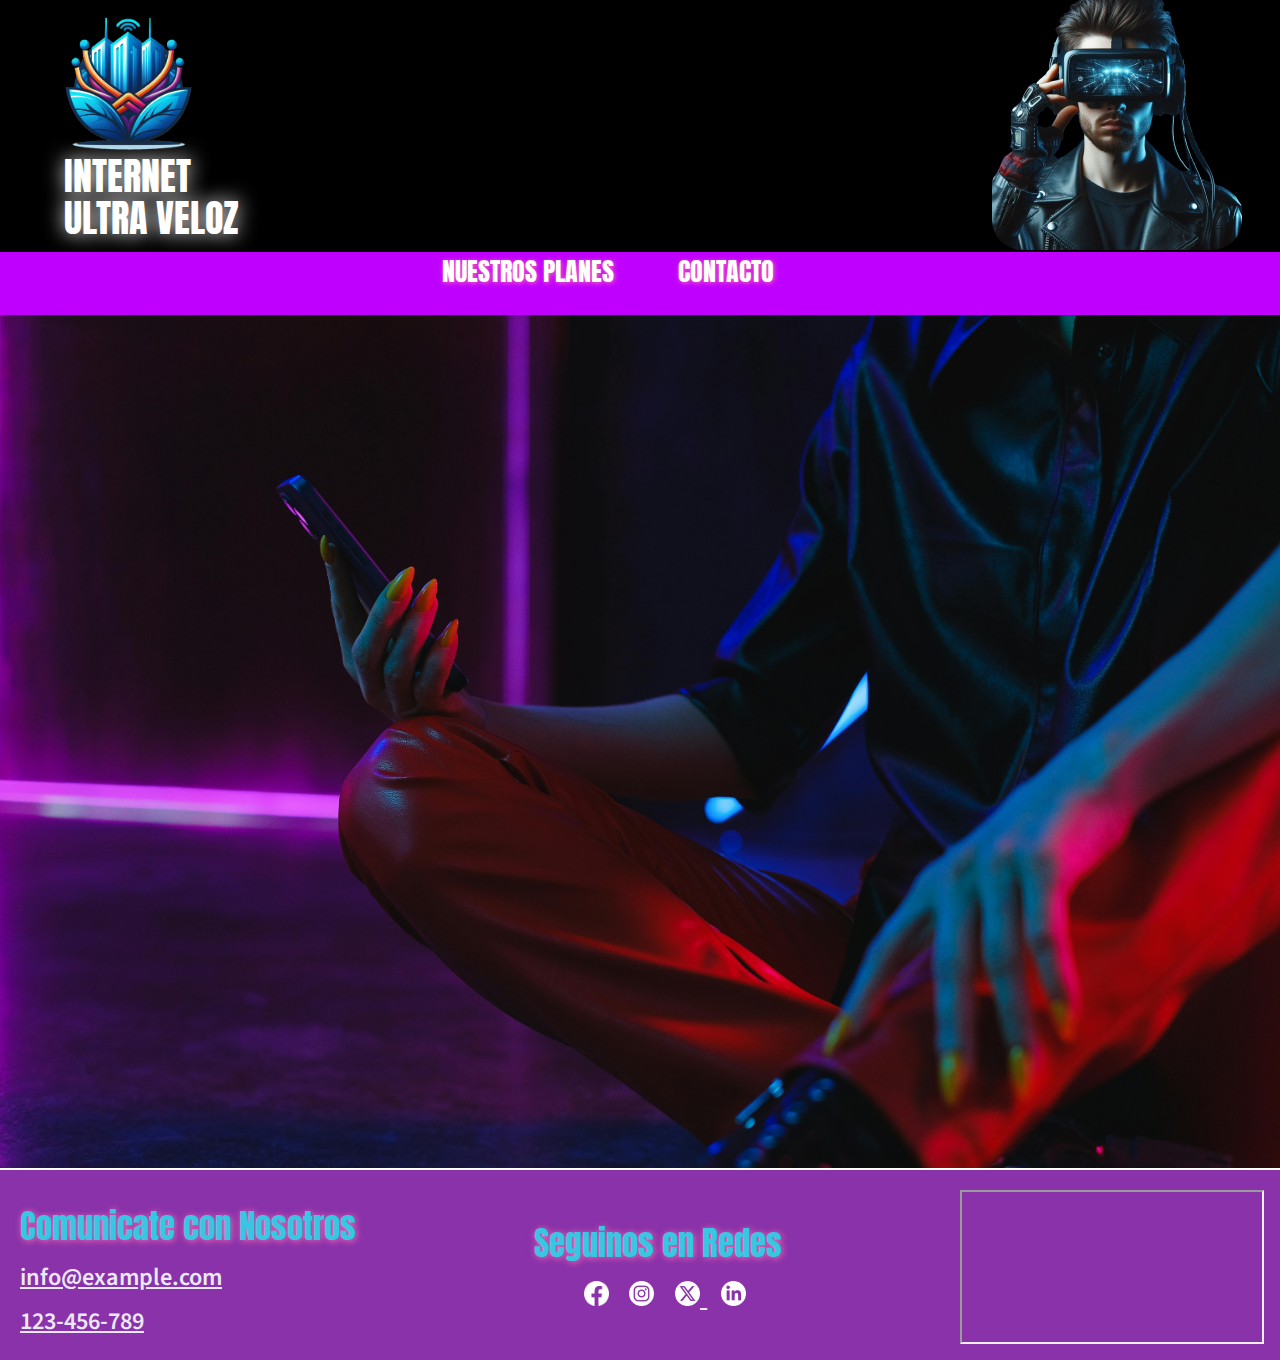
==== index.html @ 5cd1c513 "Add files via upload" ====
<!DOCTYPE html>
<html lang="es">
<head>
    <meta charset="UTF-8">
    <meta name="viewport" content="width=device-width, initial-scale=1.0">
    <link rel="stylesheet" href="css/style.css">
    <link rel="icon" href="img/FRDUTN.ico">
    <title>TPGrupoIV</title>

    <link rel="preconnect" href="https://fonts.googleapis.com">
    <link rel="preconnect" href="https://fonts.gstatic.com" crossorigin>
    <link href="https://fonts.googleapis.com/css2?family=Anton&display=swap" rel="stylesheet">
    <link href="https://fonts.googleapis.com/css2?family=Source+Sans+3:ital,wght@0,200..900;1,200..900&display=swap" rel="stylesheet">
</head>

<body>
    <header>
        <div class="encabezado">           
            <div class="logo-y-titulo">
                <div class="logo">
                    <a href="index.html"><img src="img/logo.png" alt="Logotipo"></a>
                </div>
                <div class="frase1">
                    <h2 class="anton-regular">INTERNET<br> ULTRA VELOZ</h2>
                </div>
            </div>

            <div class="img_hombre">
                <img src="img/hombre_cyberpunk2.png" alt="Hombre navegando en internet sobre una nube">
            </div>
        </div>
    </header>

    <nav>
        <div class="contenedor_nav">
            <a href="/pagina1" class="anton-regular">NUESTROS PLANES</a>
            <a href="/pagina2" class="anton-regular">CONTACTO</a>
        </div>
    </nav>

    <div class="homepage_img">
        <img src="img/homepage.jpg" class="responsive">
    </div>    

    <footer>
        <div class="contacto">
           
            <ul>
                <li><h2 class="anton-regular-footer">Comunicate con Nosotros</h2></li>
                
                <li class="source-sans-3-footer"><!-- Email:  --><a href="mailto:info@example.com">info@example.com</a></li>
                <li class="source-sans-3-footer"><!-- Teléfono:  --><a href="tel:+123456789">123-456-789</a></li>
            </ul>
        </div>
        <div class="redes" align="center">
            <h2 class="anton-regular-footer">Seguinos en Redes</h2>
            <a href="https://facebook.com"><img src="img/fb_logo.webp" alt="Facebook"></a>
            <a href="https://instagram.com/"><img src="img/ig_logo.webp" alt="Instagram"></a>
            <!-- <br><br> -->
            <a href="https://x.com/"><img src="img/x_logo.webp" alt="X">
            <a href="https://linkedin.com/"><img src="img/in_logo.webp" alt="LinkedIn">
           
        </div>
        <div class="mapa">
            <iframe src="https://www.google.com/maps/embed?pb=!1m18!1m12!1m3!1d104937.0619888282!2d-58.4781034835937!3d-34.7232556!2m3!1f0!2f0!3f0!3m2!1i1024!2i768!4f13.1!3m3!1m2!1s0x95a333e7ab7d6165%3A0xfa90b522a20e3273!2sSanitarios%20El%20Sol!5e0!3m2!1sen!2sar!4v1713818163404!5m2!1sen!2sar" >

            </iframe>
            </iframe>
        </div>
    </footer>
</body>
</html>
---- css/style.css ----
*{
    margin: 0;
}

:root{
    font-size: 10px;
}

.responsive {
    width: 100%;
    height: auto;
}

body {
    overflow-x: hidden;
}

header {
    background-color: black;
    color: white;
}

.encabezado {
    display: flex;
    align-items: center;
    
    justify-content: center;
}

.logo-y-titulo {
    display: flex;
    flex-direction: column;
    align-items: flex-start;
}

.logo img {
    width: 20%;  
}

.frase1 h2{
    line-height: 1.1;
    font-size: 3vw;
    color: white;
    text-shadow: 0 0 20px rgb(255, 255, 255);
}

.anton-regular {
    font-family: "Anton", sans-serif;
    font-weight: 400;
    font-style: normal;
}

.anton-regular-footer {
    font-family: "Anton", sans-serif;
    color: #37c7e2; //  #93EDF8; #49D9F4; #6BE9F8; C3F2FA; 
    font-weight: 400;
    font-size:3.7vh;
    font-style: normal;
    text-shadow: 1px 1px 7px hotpink;
}

.source-sans-3-footer {
    font-family: "Source Sans 3", sans-serif;
    font-optical-sizing: auto;
    font-weight: 600; // <weight>: Use a value from 200 to 900
    font-style: normal;
    font-size:2.7vh;
  }

.img_hombre img {
    margin-left: 55%;
    border-radius: 30px;
    max-width: 50%;
}

nav a {
    color: rgb(255, 255, 255);
    font-family: Verdana, Geneva, Tahoma, sans-serif;
    text-decoration: none;
    font-size: 2vw;
    padding-right: 5%;
}

nav a:hover {
    color: rgb(56, 3, 73);
}

.contenedor_nav {
    background-color: #bf00ff;
    height: 7vh;
    display: flex;
    justify-content: center;
    position:sticky;
    text-shadow: 1px 1px 5px hotpink;
}

footer {
    background-color:#8932a9; // ab4cce; 9843b7; 
    color: white;
    padding: 20px;
    display: flex;
    font-size: 3.2vh;
    justify-content: space-between;
    align-items: center;
}

footer li {

    padding: 1vh 0vh 0vh 0vh;
}

footer a:link {
    color: #ECE8F7;
    /* text-shadow: 1px 1px 5px #49D9F4; */
}

footer a:hover {
    /* color: rgb(56, 3, 73); */
    text-shadow: 1px 1px 8px #49D9F4;
    font-size: 3vh;
}

.contacto ul {
    list-style: none;
    margin: 0;
    padding: 0;
    align-content: center;
}

.contacto li {
    margin: auto;
    /* margin-bottom: 10px; */
}

.redes img {
    margin-top: 1.5vh;
    margin-left: 1.5vh;
    width: 25px;
    /* margin: auto; */
} 

.redes img:hover {
    /* color: rgb(56, 3, 73); */
   /* box-shadow: 1px 1px 7px hotpink; */
   width: 30px;
}

.mapa {
    width: 200px;
    height: 150px;
    margin-right: 100px;
    /* border-radius: 10%; */
   
}
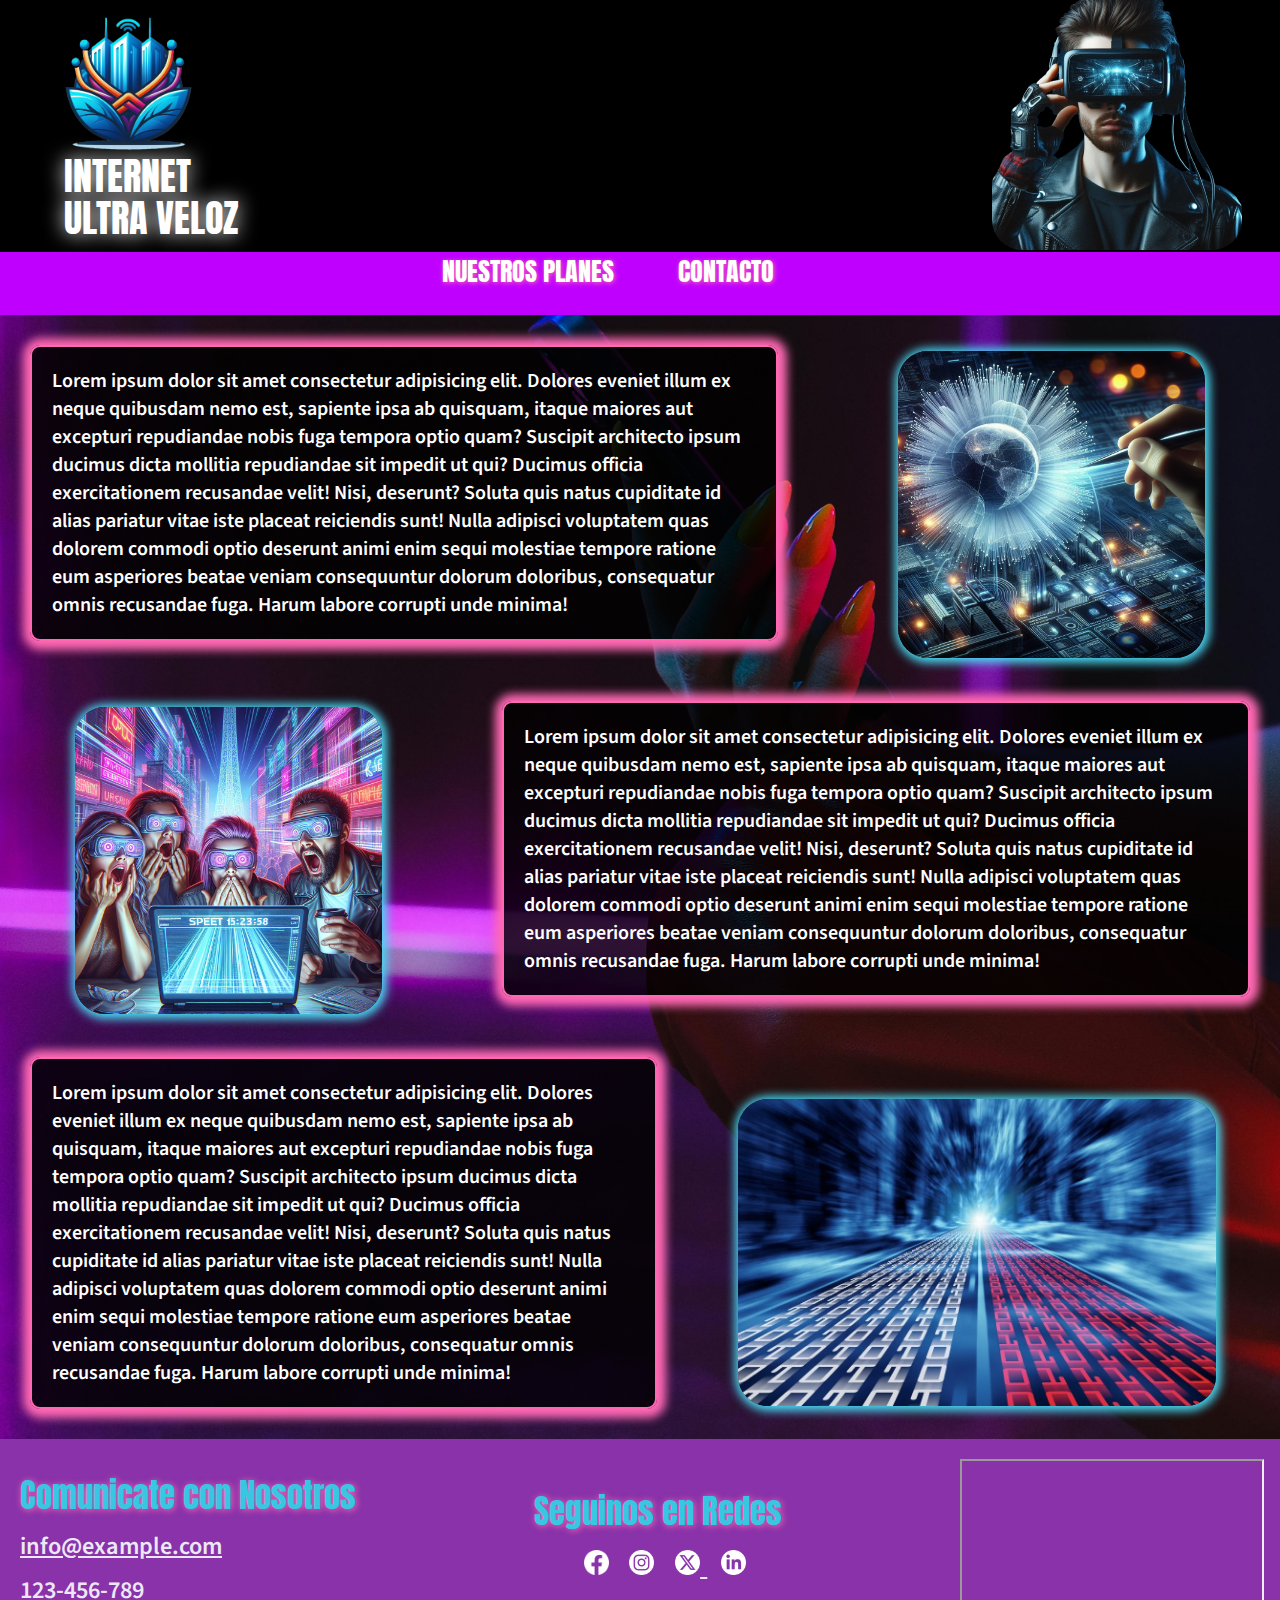
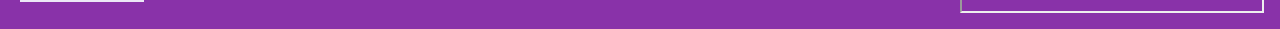
==== commit 9c631db7: "Add files via upload" ====
--- a/index.html
+++ b/index.html
@@ -13,7 +13,7 @@
     <link href="https://fonts.googleapis.com/css2?family=Source+Sans+3:ital,wght@0,200..900;1,200..900&display=swap" rel="stylesheet">
 </head>
 
-<body>
+<body class="fondo">
     <header>
         <div class="encabezado">           
             <div class="logo-y-titulo">
@@ -38,9 +38,37 @@
         </div>
     </nav>
 
-    <div class="homepage_img">
-        <img src="img/homepage.jpg" class="responsive">
-    </div>    
+
+    <main>
+            <section>
+
+                <article class="flex">
+                    <p class="cajita source-sans-3">Lorem ipsum dolor sit amet consectetur adipisicing elit. Dolores eveniet illum ex neque quibusdam nemo est, sapiente ipsa ab quisquam, itaque maiores aut excepturi repudiandae nobis fuga tempora optio quam?
+                    Suscipit architecto ipsum ducimus dicta mollitia repudiandae sit impedit ut qui? Ducimus officia exercitationem recusandae velit! Nisi, deserunt? Soluta quis natus cupiditate id alias pariatur vitae iste placeat reiciendis sunt!
+                    Nulla adipisci voluptatem quas dolorem commodi optio deserunt animi enim sequi molestiae tempore ratione eum asperiores beatae veniam consequuntur dolorum doloribus, consequatur omnis recusandae fuga. Harum labore corrupti unde minima!</p>
+                    <img src="/img/home_1.jpg" style="float: right; margin-top: 4vh; margin-left: 10vh;">
+                </article>
+
+
+
+                <div class="flex-reverso">
+                    <article>
+                        <img src="/img/home_2.jpg" style="float: left; margin-top: 4vh; margin-right: 10vh;">
+                        <p  class="cajita source-sans-3">Lorem ipsum dolor sit amet consectetur adipisicing elit. Dolores eveniet illum ex neque quibusdam nemo est, sapiente ipsa ab quisquam, itaque maiores aut excepturi repudiandae nobis fuga tempora optio quam?
+                        Suscipit architecto ipsum ducimus dicta mollitia repudiandae sit impedit ut qui? Ducimus officia exercitationem recusandae velit! Nisi, deserunt? Soluta quis natus cupiditate id alias pariatur vitae iste placeat reiciendis sunt!
+                        Nulla adipisci voluptatem quas dolorem commodi optio deserunt animi enim sequi molestiae tempore ratione eum asperiores beatae veniam consequuntur dolorum doloribus, consequatur omnis recusandae fuga. Harum labore corrupti unde minima!</p>
+                    </article>
+                </div>
+
+                <article  class="flex">
+                        <p  class="cajita source-sans-3">Lorem ipsum dolor sit amet consectetur adipisicing elit. Dolores eveniet illum ex neque quibusdam nemo est, sapiente ipsa ab quisquam, itaque maiores aut excepturi repudiandae nobis fuga tempora optio quam?
+                        Suscipit architecto ipsum ducimus dicta mollitia repudiandae sit impedit ut qui? Ducimus officia exercitationem recusandae velit! Nisi, deserunt? Soluta quis natus cupiditate id alias pariatur vitae iste placeat reiciendis sunt!
+                        Nulla adipisci voluptatem quas dolorem commodi optio deserunt animi enim sequi molestiae tempore ratione eum asperiores beatae veniam consequuntur dolorum doloribus, consequatur omnis recusandae fuga. Harum labore corrupti unde minima!</p>
+                        <img src="/img/home_3.jpg" style="margin-right: 5vw; margin-top: 8vh">
+                </article>
+
+            </section>
+    </main>
 
     <footer>
         <div class="contacto">
--- a/css/style.css
+++ b/css/style.css
@@ -5,14 +5,50 @@
 :root{
     font-size: 10px;
 }
+
+.fondo {
+    background-image: url(/img/homepage.jpg);
+    position:relative;
+    background-size: cover;
+    background-repeat: no-repeat;
+}
+
+/* .wrapper {
+    height: 200px;
+    display: flex;
+    gap: 20px;
+    padding: 20px;
+} */
+
+.cajita {
+    display: inline-block;
+    width:55vw;
+    /* height: 25vh; */
+    margin: 30px;
+    background-color: rgba(0, 0, 0, 0.8); /* Color de fondo con valor alpha para la transparencia */
+    border: 2px solid hotpink;
+    box-shadow: 1px 1px 10px 8px hotpink;
+    border-radius: 0.5em;
+    padding: 20px;
+    opacity: 1; /* Opacidad de la letra */
+    font-size: 200%;
+    color: white; /*Color de la letra, MODIFICARLO, QUE NO SEA BLANCO SINO UN COLOR CERCANO PARA REDUCIR EL CONTRASTE*/
+}
+
+
+.flex {
+    display: flex;
+}
+
+.flex-reverso { /*Para orientar elementos a la izquierda*/
+    display: flex;
+    flex-direction: row-reverse;
+}
+
 
 .responsive {
     width: 100%;
     height: auto;
-}
-
-body {
-    overflow-x: hidden;
 }
 
 header {
@@ -58,6 +94,14 @@
     font-style: normal;
     text-shadow: 1px 1px 7px hotpink;
 }
+
+.source-sans-3 {
+    font-family: "Source Sans 3", sans-serif;
+    font-optical-sizing: auto;
+    font-weight: 600; // <weight>: Use a value from 200 to 900
+    font-style: normal;
+    /* font-size: 3vh; */
+  }
 
 .source-sans-3-footer {
     font-family: "Source Sans 3", sans-serif;
@@ -152,3 +196,16 @@
     /* border-radius: 10%; */
    
 }
+
+section img {
+    /* display: flex; */
+    margin-top: 2vh;
+    margin-left: 4vw;
+    height: 24vw;
+    border-radius: 30px;
+    box-shadow: 1px 1px 10px 4px #49D9F4;
+
+/*     width: 200px;
+    height: 200px; */
+
+}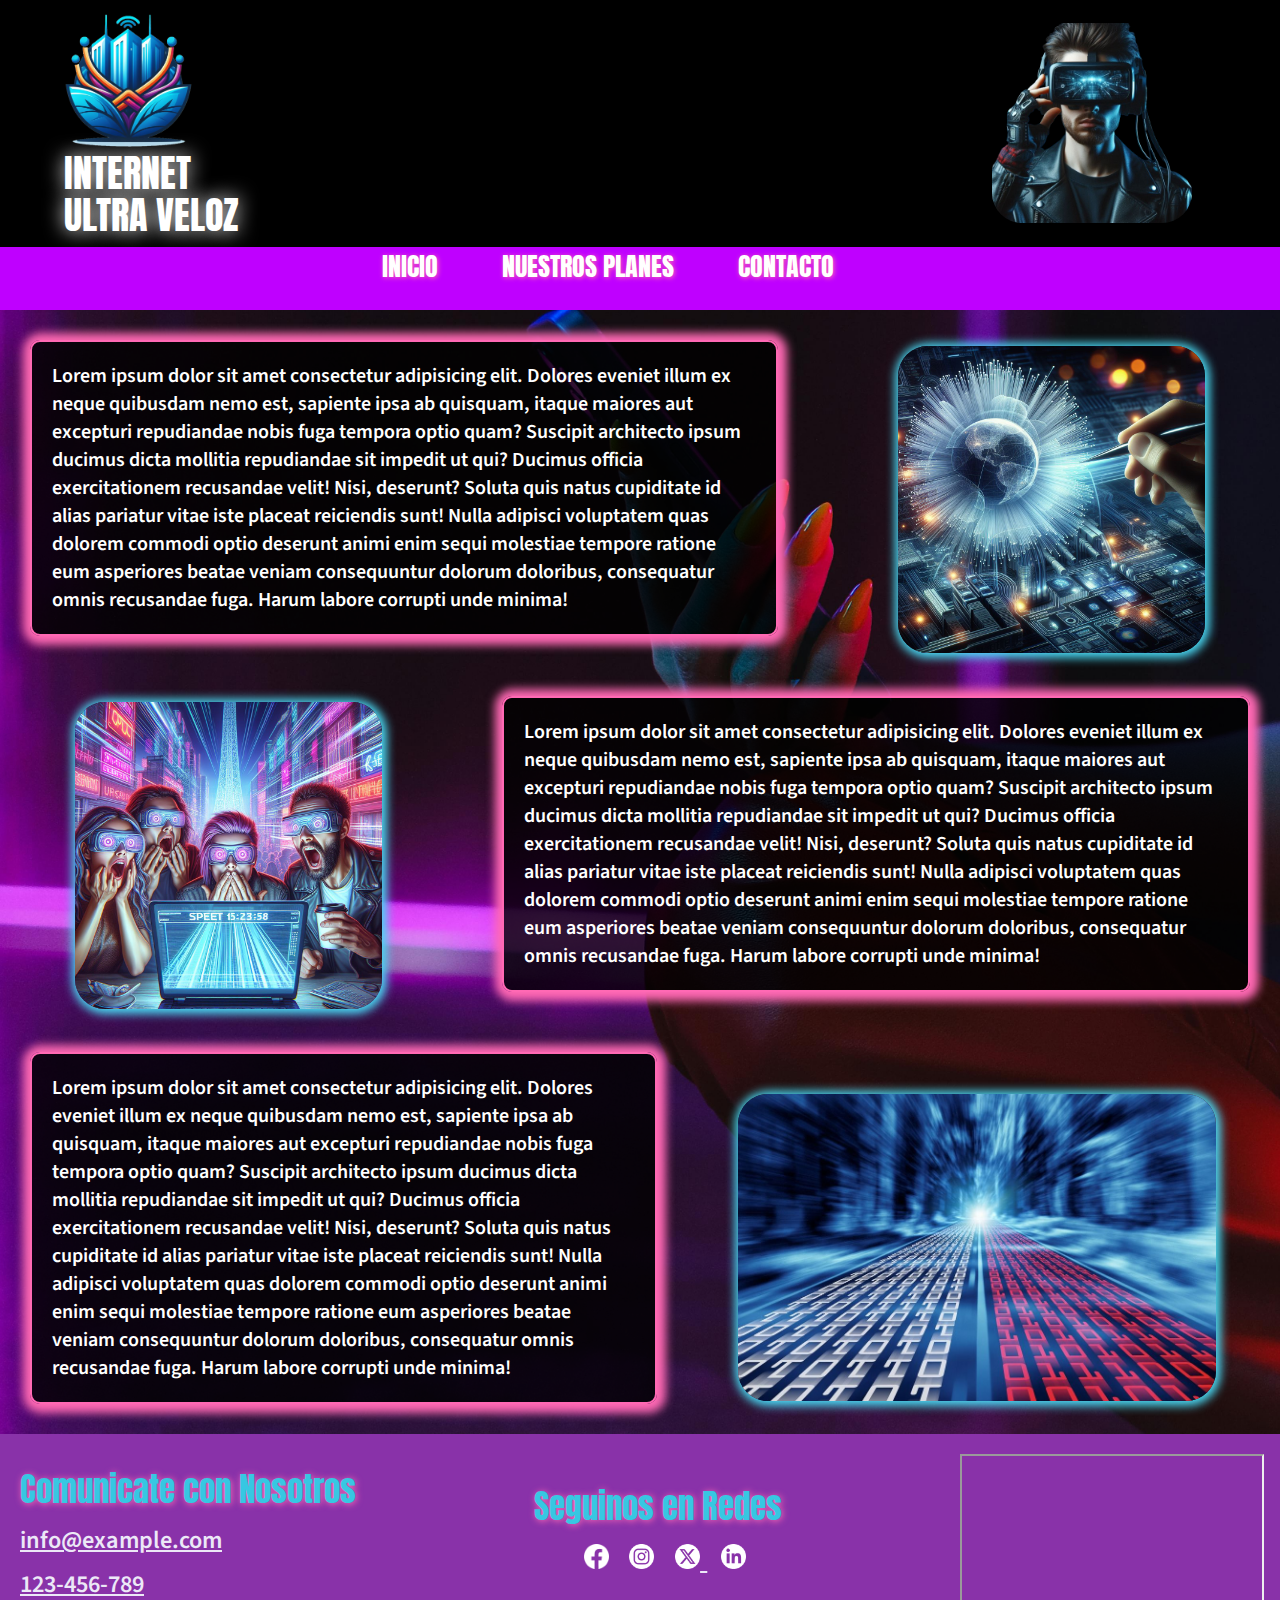
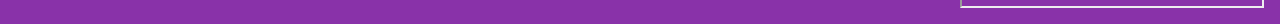
==== commit 6c4f45f7: "Add files via upload" ====
--- a/index.html
+++ b/index.html
@@ -26,15 +26,16 @@
             </div>
 
             <div class="img_hombre">
-                <img src="img/hombre_cyberpunk2.png" alt="Hombre navegando en internet sobre una nube">
+                <img src="img/hombre_cyberpunk2.png" alt="Hombre navegando en internet.">
             </div>
         </div>
     </header>
 
     <nav>
         <div class="contenedor_nav">
+            <a href="/index.html" class="anton-regular">INICIO</a>
             <a href="/pagina1" class="anton-regular">NUESTROS PLANES</a>
-            <a href="/pagina2" class="anton-regular">CONTACTO</a>
+            <a href="/contacto.html" class="anton-regular">CONTACTO</a>
         </div>
     </nav>
 
--- a/css/style.css
+++ b/css/style.css
@@ -12,13 +12,6 @@
     background-size: cover;
     background-repeat: no-repeat;
 }
-
-/* .wrapper {
-    height: 200px;
-    display: flex;
-    gap: 20px;
-    padding: 20px;
-} */
 
 .cajita {
     display: inline-block;
@@ -35,7 +28,6 @@
     color: white; /*Color de la letra, MODIFICARLO, QUE NO SEA BLANCO SINO UN COLOR CERCANO PARA REDUCIR EL CONTRASTE*/
 }
 
-
 .flex {
     display: flex;
 }
@@ -44,7 +36,6 @@
     display: flex;
     flex-direction: row-reverse;
 }
-
 
 .responsive {
     width: 100%;
@@ -67,8 +58,8 @@
     display: flex;
     flex-direction: column;
     align-items: flex-start;
-}
-
+    padding: 10px 0px 10px 30px;
+}
 .logo img {
     width: 20%;  
 }
@@ -111,10 +102,16 @@
     font-size:2.7vh;
   }
 
+.img_hombre{
+    display: flex;
+    flex-direction: column;
+    align-items: flex-start;
+    padding: 10px 30px 10px 0px;
+}
 .img_hombre img {
     margin-left: 55%;
     border-radius: 30px;
-    max-width: 50%;
+    width: 40%;
 }
 
 nav a {
@@ -208,4 +205,133 @@
 /*     width: 200px;
     height: 200px; */
 
-}+}
+
+/*FORMULARIO:*//*FORMULARIO:*//*FORMULARIO:*//*FORMULARIO:*//*FORMULARIO:*//*FORMULARIO:*//*FORMULARIO:*/
+
+.contenedor_form {
+    /*contenedor padre*/
+    display: flex;
+    padding: 20px;
+    width: 50vw;
+    margin: 0 auto;
+    /*centra*/
+}
+
+form {
+    width: 50vw;
+    padding: 20px;
+    background-color: #f9f9f99d;
+    border-radius: 30px;
+    /*borde redondeado*/
+    box-shadow: 0px 0px 40px 10px rgb(203, 42, 198);
+    /*borde "sombreado" → box-shadow: (Horizontal 0px) (vertical 0px) (Radio de desenfoque 40px) (Radio de expansión 10px)*/
+}
+
+/* Estilos para el contenedor de nombre + apellido
+ y para el de teléfono + fecha */
+.flex-container {
+    display: flex;
+    justify-content: space-between;
+    gap: 20px;
+}
+
+.flex-container>div {
+    flex: 1;
+    /* Los dos div hijos se distribuyen equitativamente,
+        cada uno ocupando el 50% del ancho del contenedor padre. */
+}
+
+label,
+form,
+p {
+    font-family: 'Arial', sans-serif;
+    font-size: 1.1em;
+    color: #333;
+    font-weight: bold;
+    margin-bottom: 4px;
+    display: block;
+    /* Asegura que cada label ocupe una línea completa */
+}
+
+/*Titulo del formulario:*/
+form h2 {
+    text-align: center;
+    margin-bottom: 20px;
+    font-family: Arial, Helvetica, sans-serif;
+    color: rgb(135, 12, 129);
+    font-size: 4vh;
+}
+
+
+input[type="text"],
+input[type="number"],
+input[type="date"],
+select,
+textarea {
+    width: 100%;
+    padding: 10px;
+    margin-bottom: 15px;
+    border: 1.5px solid #8932a9;
+    border-radius: 10px;
+    box-sizing: border-box;
+    font-family: Arial, Helvetica, sans-serif;
+    font-size: 0, 5rem;
+}
+
+/* Estilos para el botón de enviar */
+input[type="submit"] {
+    width: 100%;
+    padding: 10px;
+    background-color: #8932a9;
+    color: #fff;
+    border: none;
+    border-radius: 5px;
+    cursor: pointer;
+    transition: background-color 0.3s ease;
+    font-family: Arial, Helvetica, sans-serif;
+    font-size: 2rem;
+}
+
+input[type="submit"]:hover {
+    background-color: #ea61d1;
+}
+
+/*FORM ENVIADO:*/
+.cajita_msje{
+    padding: 20px;
+}
+
+h2.form_ok {
+    font-size: 4vw;
+    color: white;
+    text-align: center; 
+}
+
+.container {
+    display: flex;
+    justify-content: center;
+    align-items: center;
+    height: 100vh;
+    padding: 15px 0px 0px 0px;
+}
+
+.container img {
+    width: 50vh;
+    height: 50vh;
+    animation: move 1.5s alternate infinite;
+    background-size: 50px;
+    offset-path: path("m 0 0 h 300"); /*Ese trayecto significa que lo colocamos en las coordenadas 0x0,
+                                        que lo movemos 300px en horizontal*/
+}
+
+@keyframes move {
+    0% {
+        offset-distance: 0%;
+    }
+    100% {
+        offset-distance: 100%;
+    }
+    /*Establecemos que la animación empieza con el elemento al inicio del recorrido (0%) 
+    y termina al final del recorrido (100%).*/
+}
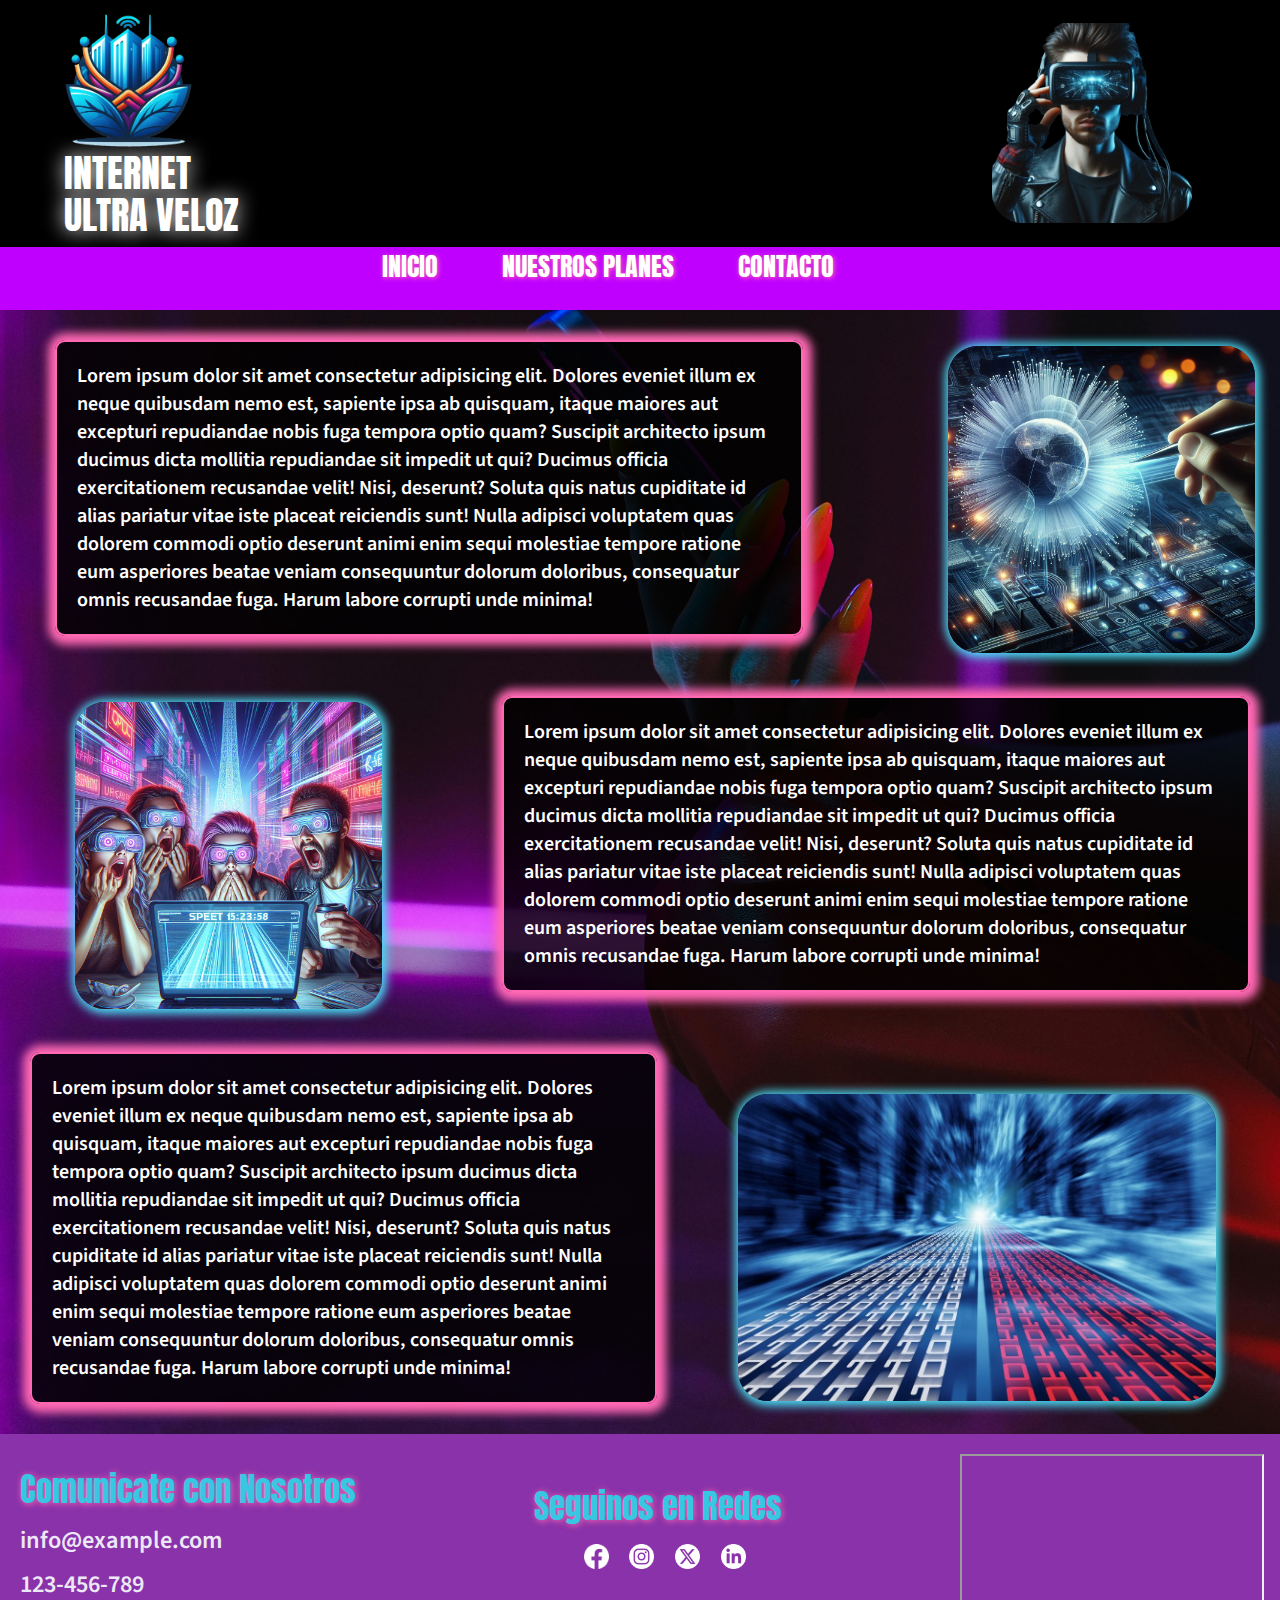
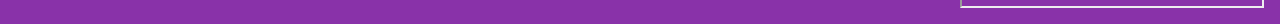
==== commit 00a3a96f: "Add files via upload" ====
--- a/index.html
+++ b/index.html
@@ -1,101 +1,101 @@
-<!DOCTYPE html>
-<html lang="es">
-<head>
-    <meta charset="UTF-8">
-    <meta name="viewport" content="width=device-width, initial-scale=1.0">
-    <link rel="stylesheet" href="css/style.css">
-    <link rel="icon" href="img/FRDUTN.ico">
-    <title>TPGrupoIV</title>
-
-    <link rel="preconnect" href="https://fonts.googleapis.com">
-    <link rel="preconnect" href="https://fonts.gstatic.com" crossorigin>
-    <link href="https://fonts.googleapis.com/css2?family=Anton&display=swap" rel="stylesheet">
-    <link href="https://fonts.googleapis.com/css2?family=Source+Sans+3:ital,wght@0,200..900;1,200..900&display=swap" rel="stylesheet">
-</head>
-
-<body class="fondo">
-    <header>
-        <div class="encabezado">           
-            <div class="logo-y-titulo">
-                <div class="logo">
-                    <a href="index.html"><img src="img/logo.png" alt="Logotipo"></a>
-                </div>
-                <div class="frase1">
-                    <h2 class="anton-regular">INTERNET<br> ULTRA VELOZ</h2>
-                </div>
-            </div>
-
-            <div class="img_hombre">
-                <img src="img/hombre_cyberpunk2.png" alt="Hombre navegando en internet.">
-            </div>
-        </div>
-    </header>
-
-    <nav>
-        <div class="contenedor_nav">
-            <a href="/index.html" class="anton-regular">INICIO</a>
-            <a href="/pagina1" class="anton-regular">NUESTROS PLANES</a>
-            <a href="/contacto.html" class="anton-regular">CONTACTO</a>
-        </div>
-    </nav>
-
-
-    <main>
-            <section>
-
-                <article class="flex">
-                    <p class="cajita source-sans-3">Lorem ipsum dolor sit amet consectetur adipisicing elit. Dolores eveniet illum ex neque quibusdam nemo est, sapiente ipsa ab quisquam, itaque maiores aut excepturi repudiandae nobis fuga tempora optio quam?
-                    Suscipit architecto ipsum ducimus dicta mollitia repudiandae sit impedit ut qui? Ducimus officia exercitationem recusandae velit! Nisi, deserunt? Soluta quis natus cupiditate id alias pariatur vitae iste placeat reiciendis sunt!
-                    Nulla adipisci voluptatem quas dolorem commodi optio deserunt animi enim sequi molestiae tempore ratione eum asperiores beatae veniam consequuntur dolorum doloribus, consequatur omnis recusandae fuga. Harum labore corrupti unde minima!</p>
-                    <img src="/img/home_1.jpg" style="float: right; margin-top: 4vh; margin-left: 10vh;">
-                </article>
-
-
-
-                <div class="flex-reverso">
-                    <article>
-                        <img src="/img/home_2.jpg" style="float: left; margin-top: 4vh; margin-right: 10vh;">
-                        <p  class="cajita source-sans-3">Lorem ipsum dolor sit amet consectetur adipisicing elit. Dolores eveniet illum ex neque quibusdam nemo est, sapiente ipsa ab quisquam, itaque maiores aut excepturi repudiandae nobis fuga tempora optio quam?
-                        Suscipit architecto ipsum ducimus dicta mollitia repudiandae sit impedit ut qui? Ducimus officia exercitationem recusandae velit! Nisi, deserunt? Soluta quis natus cupiditate id alias pariatur vitae iste placeat reiciendis sunt!
-                        Nulla adipisci voluptatem quas dolorem commodi optio deserunt animi enim sequi molestiae tempore ratione eum asperiores beatae veniam consequuntur dolorum doloribus, consequatur omnis recusandae fuga. Harum labore corrupti unde minima!</p>
-                    </article>
-                </div>
-
-                <article  class="flex">
-                        <p  class="cajita source-sans-3">Lorem ipsum dolor sit amet consectetur adipisicing elit. Dolores eveniet illum ex neque quibusdam nemo est, sapiente ipsa ab quisquam, itaque maiores aut excepturi repudiandae nobis fuga tempora optio quam?
-                        Suscipit architecto ipsum ducimus dicta mollitia repudiandae sit impedit ut qui? Ducimus officia exercitationem recusandae velit! Nisi, deserunt? Soluta quis natus cupiditate id alias pariatur vitae iste placeat reiciendis sunt!
-                        Nulla adipisci voluptatem quas dolorem commodi optio deserunt animi enim sequi molestiae tempore ratione eum asperiores beatae veniam consequuntur dolorum doloribus, consequatur omnis recusandae fuga. Harum labore corrupti unde minima!</p>
-                        <img src="/img/home_3.jpg" style="margin-right: 5vw; margin-top: 8vh">
-                </article>
-
-            </section>
-    </main>
-
-    <footer>
-        <div class="contacto">
-           
-            <ul>
-                <li><h2 class="anton-regular-footer">Comunicate con Nosotros</h2></li>
-                
-                <li class="source-sans-3-footer"><!-- Email:  --><a href="mailto:info@example.com">info@example.com</a></li>
-                <li class="source-sans-3-footer"><!-- Teléfono:  --><a href="tel:+123456789">123-456-789</a></li>
-            </ul>
-        </div>
-        <div class="redes" align="center">
-            <h2 class="anton-regular-footer">Seguinos en Redes</h2>
-            <a href="https://facebook.com"><img src="img/fb_logo.webp" alt="Facebook"></a>
-            <a href="https://instagram.com/"><img src="img/ig_logo.webp" alt="Instagram"></a>
-            <!-- <br><br> -->
-            <a href="https://x.com/"><img src="img/x_logo.webp" alt="X">
-            <a href="https://linkedin.com/"><img src="img/in_logo.webp" alt="LinkedIn">
-           
-        </div>
-        <div class="mapa">
-            <iframe src="https://www.google.com/maps/embed?pb=!1m18!1m12!1m3!1d104937.0619888282!2d-58.4781034835937!3d-34.7232556!2m3!1f0!2f0!3f0!3m2!1i1024!2i768!4f13.1!3m3!1m2!1s0x95a333e7ab7d6165%3A0xfa90b522a20e3273!2sSanitarios%20El%20Sol!5e0!3m2!1sen!2sar!4v1713818163404!5m2!1sen!2sar" >
-
-            </iframe>
-            </iframe>
-        </div>
-    </footer>
-</body>
+<!DOCTYPE html>
+<html lang="es">
+<head>
+    <meta charset="UTF-8">
+    <meta name="viewport" content="width=device-width, initial-scale=1.0">
+    <link rel="stylesheet" href="css/style.css">
+    <link rel="icon" href="img/logo.ico">
+    <title>ECONNECT</title>
+
+    <link rel="preconnect" href="https://fonts.googleapis.com">
+    <link rel="preconnect" href="https://fonts.gstatic.com" crossorigin>
+    <link href="https://fonts.googleapis.com/css2?family=Anton&display=swap" rel="stylesheet">
+    <link href="https://fonts.googleapis.com/css2?family=Source+Sans+3:ital,wght@0,200..900;1,200..900&display=swap" rel="stylesheet">
+</head>
+
+<body class="fondo">
+    <header>
+        <div class="encabezado">           
+            <div class="logo-y-titulo">
+                <div class="logo">
+                    <a href="index.html"><img src="img/logo.png" alt="Logotipo"></a>
+                </div>
+                <div class="frase1">
+                    <h2 class="anton-regular">INTERNET<br> ULTRA VELOZ</h2>
+                </div>
+            </div>
+
+            <div class="img_hombre">
+                <img src="img/hombre_cyberpunk2.png" alt="Hombre navegando en internet.">
+            </div>
+        </div>
+    </header>
+
+    <nav>
+        <div class="contenedor_nav">
+            <a href="/index.html" class="anton-regular">INICIO</a>
+            <a href="/planes.html" class="anton-regular">NUESTROS PLANES</a>
+            <a href="/contacto.html" class="anton-regular">CONTACTO</a>
+        </div>
+    </nav>
+
+
+    <main>
+            <section>
+
+                <article class="flex">
+                    <p class="cajita source-sans-3">Lorem ipsum dolor sit amet consectetur adipisicing elit. Dolores eveniet illum ex neque quibusdam nemo est, sapiente ipsa ab quisquam, itaque maiores aut excepturi repudiandae nobis fuga tempora optio quam?
+                    Suscipit architecto ipsum ducimus dicta mollitia repudiandae sit impedit ut qui? Ducimus officia exercitationem recusandae velit! Nisi, deserunt? Soluta quis natus cupiditate id alias pariatur vitae iste placeat reiciendis sunt!
+                    Nulla adipisci voluptatem quas dolorem commodi optio deserunt animi enim sequi molestiae tempore ratione eum asperiores beatae veniam consequuntur dolorum doloribus, consequatur omnis recusandae fuga. Harum labore corrupti unde minima!</p>
+                    <img src="/img/home_1.jpg" style="float: right; margin-top: 4vh; margin-left: 10vh;">
+                </article>
+
+
+
+                <div class="flex-reverso">
+                    <article>
+                        <img src="/img/home_2.jpg" style="float: left; margin-top: 4vh; margin-right: 10vh;">
+                        <p  class="cajita source-sans-3">Lorem ipsum dolor sit amet consectetur adipisicing elit. Dolores eveniet illum ex neque quibusdam nemo est, sapiente ipsa ab quisquam, itaque maiores aut excepturi repudiandae nobis fuga tempora optio quam?
+                        Suscipit architecto ipsum ducimus dicta mollitia repudiandae sit impedit ut qui? Ducimus officia exercitationem recusandae velit! Nisi, deserunt? Soluta quis natus cupiditate id alias pariatur vitae iste placeat reiciendis sunt!
+                        Nulla adipisci voluptatem quas dolorem commodi optio deserunt animi enim sequi molestiae tempore ratione eum asperiores beatae veniam consequuntur dolorum doloribus, consequatur omnis recusandae fuga. Harum labore corrupti unde minima!</p>
+                    </article>
+                </div>
+
+                <article  class="flex">
+                        <p  class="cajita source-sans-3">Lorem ipsum dolor sit amet consectetur adipisicing elit. Dolores eveniet illum ex neque quibusdam nemo est, sapiente ipsa ab quisquam, itaque maiores aut excepturi repudiandae nobis fuga tempora optio quam?
+                        Suscipit architecto ipsum ducimus dicta mollitia repudiandae sit impedit ut qui? Ducimus officia exercitationem recusandae velit! Nisi, deserunt? Soluta quis natus cupiditate id alias pariatur vitae iste placeat reiciendis sunt!
+                        Nulla adipisci voluptatem quas dolorem commodi optio deserunt animi enim sequi molestiae tempore ratione eum asperiores beatae veniam consequuntur dolorum doloribus, consequatur omnis recusandae fuga. Harum labore corrupti unde minima!</p>
+                        <img src="/img/home_3.jpg" style="margin-right: 5vw; margin-top: 8vh">
+                </article>
+
+            </section>
+    </main>
+
+    <footer>
+        <div class="contacto">
+           
+            <ul>
+                <li><h2 class="anton-regular-footer">Comunicate con Nosotros</h2></li>
+                
+                <li class="source-sans-3-footer"><!-- Email:  --><a href="mailto:info@example.com">info@example.com</a></li>
+                <li class="source-sans-3-footer"><!-- Teléfono:  --><a href="tel:+123456789">123-456-789</a></li>
+            </ul>
+        </div>
+        <div class="redes" align="center">
+            <h2 class="anton-regular-footer">Seguinos en Redes</h2>
+            <a href="https://facebook.com"><img src="img/fb_logo.webp" alt="Facebook"></a>
+            <a href="https://instagram.com/"><img src="img/ig_logo.webp" alt="Instagram"></a>
+            <!-- <br><br> -->
+            <a href="https://x.com/"><img src="img/x_logo.webp" alt="X">
+            <a href="https://linkedin.com/"><img src="img/in_logo.webp" alt="LinkedIn">
+           
+        </div>
+        <div class="mapa">
+            <iframe src="https://www.google.com/maps/embed?pb=!1m18!1m12!1m3!1d104937.0619888282!2d-58.4781034835937!3d-34.7232556!2m3!1f0!2f0!3f0!3m2!1i1024!2i768!4f13.1!3m3!1m2!1s0x95a333e7ab7d6165%3A0xfa90b522a20e3273!2sSanitarios%20El%20Sol!5e0!3m2!1sen!2sar!4v1713818163404!5m2!1sen!2sar" >
+
+            </iframe>
+            </iframe>
+        </div>
+    </footer>
+</body>
 </html>--- a/css/style.css
+++ b/css/style.css
@@ -1,337 +1,357 @@
-*{
-    margin: 0;
-}
-
-:root{
-    font-size: 10px;
-}
-
-.fondo {
-    background-image: url(/img/homepage.jpg);
-    position:relative;
-    background-size: cover;
-    background-repeat: no-repeat;
-}
-
-.cajita {
-    display: inline-block;
-    width:55vw;
-    /* height: 25vh; */
-    margin: 30px;
-    background-color: rgba(0, 0, 0, 0.8); /* Color de fondo con valor alpha para la transparencia */
-    border: 2px solid hotpink;
-    box-shadow: 1px 1px 10px 8px hotpink;
-    border-radius: 0.5em;
-    padding: 20px;
-    opacity: 1; /* Opacidad de la letra */
-    font-size: 200%;
-    color: white; /*Color de la letra, MODIFICARLO, QUE NO SEA BLANCO SINO UN COLOR CERCANO PARA REDUCIR EL CONTRASTE*/
-}
-
-.flex {
-    display: flex;
-}
-
-.flex-reverso { /*Para orientar elementos a la izquierda*/
-    display: flex;
-    flex-direction: row-reverse;
-}
-
-.responsive {
-    width: 100%;
-    height: auto;
-}
-
-header {
-    background-color: black;
-    color: white;
-}
-
-.encabezado {
-    display: flex;
-    align-items: center;
-    
-    justify-content: center;
-}
-
-.logo-y-titulo {
-    display: flex;
-    flex-direction: column;
-    align-items: flex-start;
-    padding: 10px 0px 10px 30px;
-}
-.logo img {
-    width: 20%;  
-}
-
-.frase1 h2{
-    line-height: 1.1;
-    font-size: 3vw;
-    color: white;
-    text-shadow: 0 0 20px rgb(255, 255, 255);
-}
-
-.anton-regular {
-    font-family: "Anton", sans-serif;
-    font-weight: 400;
-    font-style: normal;
-}
-
-.anton-regular-footer {
-    font-family: "Anton", sans-serif;
-    color: #37c7e2; //  #93EDF8; #49D9F4; #6BE9F8; C3F2FA; 
-    font-weight: 400;
-    font-size:3.7vh;
-    font-style: normal;
-    text-shadow: 1px 1px 7px hotpink;
-}
-
-.source-sans-3 {
-    font-family: "Source Sans 3", sans-serif;
-    font-optical-sizing: auto;
-    font-weight: 600; // <weight>: Use a value from 200 to 900
-    font-style: normal;
-    /* font-size: 3vh; */
-  }
-
-.source-sans-3-footer {
-    font-family: "Source Sans 3", sans-serif;
-    font-optical-sizing: auto;
-    font-weight: 600; // <weight>: Use a value from 200 to 900
-    font-style: normal;
-    font-size:2.7vh;
-  }
-
-.img_hombre{
-    display: flex;
-    flex-direction: column;
-    align-items: flex-start;
-    padding: 10px 30px 10px 0px;
-}
-.img_hombre img {
-    margin-left: 55%;
-    border-radius: 30px;
-    width: 40%;
-}
-
-nav a {
-    color: rgb(255, 255, 255);
-    font-family: Verdana, Geneva, Tahoma, sans-serif;
-    text-decoration: none;
-    font-size: 2vw;
-    padding-right: 5%;
-}
-
-nav a:hover {
-    color: rgb(56, 3, 73);
-}
-
-.contenedor_nav {
-    background-color: #bf00ff;
-    height: 7vh;
-    display: flex;
-    justify-content: center;
-    position:sticky;
-    text-shadow: 1px 1px 5px hotpink;
-}
-
-footer {
-    background-color:#8932a9; // ab4cce; 9843b7; 
-    color: white;
-    padding: 20px;
-    display: flex;
-    font-size: 3.2vh;
-    justify-content: space-between;
-    align-items: center;
-}
-
-footer li {
-
-    padding: 1vh 0vh 0vh 0vh;
-}
-
-footer a:link {
-    color: #ECE8F7;
-    /* text-shadow: 1px 1px 5px #49D9F4; */
-}
-
-footer a:hover {
-    /* color: rgb(56, 3, 73); */
-    text-shadow: 1px 1px 8px #49D9F4;
-    font-size: 3vh;
-}
-
-.contacto ul {
-    list-style: none;
-    margin: 0;
-    padding: 0;
-    align-content: center;
-}
-
-.contacto li {
-    margin: auto;
-    /* margin-bottom: 10px; */
-}
-
-.redes img {
-    margin-top: 1.5vh;
-    margin-left: 1.5vh;
-    width: 25px;
-    /* margin: auto; */
-} 
-
-.redes img:hover {
-    /* color: rgb(56, 3, 73); */
-   /* box-shadow: 1px 1px 7px hotpink; */
-   width: 30px;
-}
-
-.mapa {
-    width: 200px;
-    height: 150px;
-    margin-right: 100px;
-    /* border-radius: 10%; */
-   
-}
-
-section img {
-    /* display: flex; */
-    margin-top: 2vh;
-    margin-left: 4vw;
-    height: 24vw;
-    border-radius: 30px;
-    box-shadow: 1px 1px 10px 4px #49D9F4;
-
-/*     width: 200px;
-    height: 200px; */
-
-}
-
-/*FORMULARIO:*//*FORMULARIO:*//*FORMULARIO:*//*FORMULARIO:*//*FORMULARIO:*//*FORMULARIO:*//*FORMULARIO:*/
-
-.contenedor_form {
-    /*contenedor padre*/
-    display: flex;
-    padding: 20px;
-    width: 50vw;
-    margin: 0 auto;
-    /*centra*/
-}
-
-form {
-    width: 50vw;
-    padding: 20px;
-    background-color: #f9f9f99d;
-    border-radius: 30px;
-    /*borde redondeado*/
-    box-shadow: 0px 0px 40px 10px rgb(203, 42, 198);
-    /*borde "sombreado" → box-shadow: (Horizontal 0px) (vertical 0px) (Radio de desenfoque 40px) (Radio de expansión 10px)*/
-}
-
-/* Estilos para el contenedor de nombre + apellido
- y para el de teléfono + fecha */
-.flex-container {
-    display: flex;
-    justify-content: space-between;
-    gap: 20px;
-}
-
-.flex-container>div {
-    flex: 1;
-    /* Los dos div hijos se distribuyen equitativamente,
-        cada uno ocupando el 50% del ancho del contenedor padre. */
-}
-
-label,
-form,
-p {
-    font-family: 'Arial', sans-serif;
-    font-size: 1.1em;
-    color: #333;
-    font-weight: bold;
-    margin-bottom: 4px;
-    display: block;
-    /* Asegura que cada label ocupe una línea completa */
-}
-
-/*Titulo del formulario:*/
-form h2 {
-    text-align: center;
-    margin-bottom: 20px;
-    font-family: Arial, Helvetica, sans-serif;
-    color: rgb(135, 12, 129);
-    font-size: 4vh;
-}
-
-
-input[type="text"],
-input[type="number"],
-input[type="date"],
-select,
-textarea {
-    width: 100%;
-    padding: 10px;
-    margin-bottom: 15px;
-    border: 1.5px solid #8932a9;
-    border-radius: 10px;
-    box-sizing: border-box;
-    font-family: Arial, Helvetica, sans-serif;
-    font-size: 0, 5rem;
-}
-
-/* Estilos para el botón de enviar */
-input[type="submit"] {
-    width: 100%;
-    padding: 10px;
-    background-color: #8932a9;
-    color: #fff;
-    border: none;
-    border-radius: 5px;
-    cursor: pointer;
-    transition: background-color 0.3s ease;
-    font-family: Arial, Helvetica, sans-serif;
-    font-size: 2rem;
-}
-
-input[type="submit"]:hover {
-    background-color: #ea61d1;
-}
-
-/*FORM ENVIADO:*/
-.cajita_msje{
-    padding: 20px;
-}
-
-h2.form_ok {
-    font-size: 4vw;
-    color: white;
-    text-align: center; 
-}
-
-.container {
-    display: flex;
-    justify-content: center;
-    align-items: center;
-    height: 100vh;
-    padding: 15px 0px 0px 0px;
-}
-
-.container img {
-    width: 50vh;
-    height: 50vh;
-    animation: move 1.5s alternate infinite;
-    background-size: 50px;
-    offset-path: path("m 0 0 h 300"); /*Ese trayecto significa que lo colocamos en las coordenadas 0x0,
-                                        que lo movemos 300px en horizontal*/
-}
-
-@keyframes move {
-    0% {
-        offset-distance: 0%;
-    }
-    100% {
-        offset-distance: 100%;
-    }
-    /*Establecemos que la animación empieza con el elemento al inicio del recorrido (0%) 
-    y termina al final del recorrido (100%).*/
-}
+*{
+    margin: 0;
+}
+
+:root{
+    font-size: 10px;
+}
+
+.fondo {
+    background-image: url(/img/homepage.jpg);
+    position:relative;
+    background-size: cover;
+    background-repeat: no-repeat;
+}
+
+.cajita {
+    display: inline-block;
+    width:55vw;
+    margin: 30px;
+    background-color: rgba(0, 0, 0, 0.8); /* Color de fondo con valor alpha para la transparencia */
+    border: 2px solid hotpink;
+    box-shadow: 1px 1px 10px 8px hotpink;
+    border-radius: 0.5em;
+    padding: 20px;
+    opacity: 1; /* Opacidad de la letra */
+    font-size: 200%;
+}
+
+article p,h2,li {
+    /* text-align: center; */
+    color: white;
+}
+
+br+p {
+    font-size: 90%; // Controla el font size del texto descriptivo en planes.html.
+}
+
+.flex {
+    display: flex;
+    justify-content: space-evenly;
+    /* align-items: flex-end; */
+}
+
+.flex-reverso { /*Para orientar elementos a la izquierda*/
+    display: flex;
+    flex-direction: row-reverse;
+}
+
+.responsive {
+    width: 100%;
+    height: auto;
+}
+
+header {
+    background-color: black;
+    color: white;
+}
+
+.encabezado {
+    display: flex;
+    align-items: center;
+    
+    justify-content: center;
+}
+
+.logo-y-titulo {
+    display: flex;
+    flex-direction: column;
+    align-items: flex-start;
+    padding: 10px 0px 10px 30px;
+}
+.logo img {
+    width: 20%;  
+}
+
+.frase1 h2{
+    line-height: 1.1;
+    font-size: 3vw;
+    color: white;
+    text-shadow: 0 0 20px rgb(255, 255, 255);
+}
+
+.anton-regular {
+    font-family: "Anton", sans-serif;
+    font-weight: 400;
+    font-style: normal;
+}
+
+.anton-regular-footer {
+    font-family: "Anton", sans-serif;
+    color: #37c7e2; //  #93EDF8; #49D9F4; #6BE9F8; C3F2FA; 
+    font-weight: 400;
+    font-size:3.7vh;
+    font-style: normal;
+    text-shadow: 1px 1px 7px hotpink;
+}
+
+.source-sans-3 {
+    font-family: "Source Sans 3", sans-serif;
+    font-optical-sizing: auto;
+    font-weight: 600; // <weight>: Use a value from 200 to 900
+    font-style: normal;
+    /* font-size: 3vh; */
+  }
+
+.source-sans-3-footer {
+    font-family: "Source Sans 3", sans-serif;
+    font-optical-sizing: auto;
+    font-weight: 600; // <weight>: Use a value from 200 to 900
+    font-style: normal;
+    font-size:2.7vh;
+  }
+
+.img_hombre{
+    display: flex;
+    flex-direction: column;
+    align-items: flex-start;
+    padding: 10px 30px 10px 0px;
+}
+.img_hombre img {
+    margin-left: 55%;
+    border-radius: 30px;
+    width: 40%;
+}
+
+nav a {
+    color: rgb(255, 255, 255);
+    font-family: Verdana, Geneva, Tahoma, sans-serif;
+    text-decoration: none;
+    font-size: 2vw;
+    padding-right: 5%;
+}
+
+nav a:hover {
+    color: rgb(56, 3, 73);
+}
+
+.contenedor_nav {
+    background-color: #bf00ff;
+    height: 7vh;
+    display: flex;
+    justify-content: center;
+    position:sticky;
+    text-shadow: 1px 1px 5px hotpink;
+}
+
+footer {
+    background-color:#8932a9; // ab4cce; 9843b7; 
+    color: white;
+    padding: 20px;
+    display: flex;
+    font-size: 3.2vh;
+    justify-content: space-between;
+    align-items: center;
+}
+
+footer li {
+
+    padding: 1vh 0vh 0vh 0vh;
+}
+
+footer a:link {
+    color: #ECE8F7;
+    text-decoration: none;
+    /* text-shadow: 1px 1px 5px #49D9F4; */
+}
+
+footer a:hover {
+    /* color: rgb(56, 3, 73); */
+    text-shadow: 1px 1px 8px #49D9F4;
+    font-size: 3vh;
+}
+
+.contacto ul {
+    list-style: none;
+    margin: 0;
+    padding: 0;
+    align-content: center;
+}
+
+.contacto li {
+    margin: auto;
+    /* margin-bottom: 10px; */
+}
+
+.redes img {
+    margin-top: 1.5vh;
+    margin-left: 1.5vh;
+    width: 25px;
+    /* margin: auto; */
+} 
+
+.redes a:link, a:visited, a:active {
+    text-decoration: none;
+}
+
+.redes img:hover {
+    /* color: rgb(56, 3, 73); */
+   filter: drop-shadow(1px 1px 7px #49D9F4);
+   /* width: 30px; */
+}
+
+.mapa {
+    width: 200px;
+    height: 150px;
+    margin-right: 100px;
+    /* border-radius: 10%; */
+   
+}
+
+section img {
+    /* display: flex; */
+    margin-top: 2vh;
+    margin-left: 4vw;
+    height: 24vw;
+    border-radius: 30px;
+    box-shadow: 1px 1px 10px 4px #49D9F4;
+
+/*     width: 200px;
+    height: 200px; */
+
+}
+
+/*FORMULARIO:*//*FORMULARIO:*//*FORMULARIO:*//*FORMULARIO:*//*FORMULARIO:*//*FORMULARIO:*//*FORMULARIO:*/
+
+.contenedor_form {
+    /*contenedor padre*/
+    display: flex;
+    padding: 20px;
+    width: 50vw;
+    margin: 0 auto;
+    /*centra*/
+}
+
+form {
+    width: 50vw;
+    padding: 20px;
+    background-color: #f9f9f99d;
+    border-radius: 30px;
+    /*borde redondeado*/
+    box-shadow: 0px 0px 40px 10px rgb(203, 42, 198);
+    /*borde "sombreado" → box-shadow: (Horizontal 0px) (vertical 0px) (Radio de desenfoque 40px) (Radio de expansión 10px)*/
+}
+
+/* Estilos para el contenedor de nombre + apellido
+ y para el de teléfono + fecha */
+.flex-container {
+    display: flex;
+    justify-content: space-between;
+    gap: 20px;
+}
+
+.flex-container>div {
+    flex: 1;
+    /* Los dos div hijos se distribuyen equitativamente,
+        cada uno ocupando el 50% del ancho del contenedor padre. */
+}
+
+label,
+form,
+p {
+    font-family: 'Arial', sans-serif;
+    font-size: 1.1em;
+    color: #333;
+    font-weight: bold;
+    margin-bottom: 4px;
+    display: block;
+    /* Asegura que cada label ocupe una línea completa */
+}
+
+/*Titulo del formulario:*/
+form h2 {
+    text-align: center;
+    margin-bottom: 20px;
+    font-family: Arial, Helvetica, sans-serif;
+    color: rgb(135, 12, 129);
+    font-size: 4vh;
+}
+
+
+input[type="text"],
+input[type="number"],
+input[type="date"],
+select,
+textarea {
+    width: 100%;
+    padding: 10px;
+    margin-bottom: 15px;
+    border: 1.5px solid #8932a9;
+    border-radius: 10px;
+    box-sizing: border-box;
+    font-family: Arial, Helvetica, sans-serif;
+    font-size: 0, 5rem;
+}
+
+/* Estilos para el botón de enviar */
+input[type="submit"], button {
+    margin: auto;
+    display: block;
+    width: 100%;
+    padding: 10px;
+    background-color: #8932a9;
+    color: #fff;
+    border: none;
+    border-radius: 5px;
+    cursor: pointer;
+    transition: background-color 0.3s ease;
+    font-family: Arial, Helvetica, sans-serif;
+    font-size: 2rem;
+}
+
+input[type="submit"]:hover, button:hover {
+    background-color: #ea61d1;
+}
+
+br+a:link, a:visited, a:active {
+    text-decoration: none;
+} // Para eliminar los subrayados de los links en los botones de planes.html
+
+/*FORM ENVIADO:*/
+.cajita_msje{
+    padding: 20px;
+}
+
+h2.form_ok {
+    font-size: 4vw;
+    color: white;
+    text-align: center; 
+}
+
+.container {
+    display: flex;
+    justify-content: center;
+    align-items: center;
+    height: 100vh;
+    padding: 15px 0px 0px 0px;
+}
+
+.container img {
+    width: 50vh;
+    height: 50vh;
+    animation: move 1.5s alternate infinite;
+    background-size: 50px;
+    offset-path: path("m 0 0 h 300"); /*Ese trayecto significa que lo colocamos en las coordenadas 0x0,
+                                        que lo movemos 300px en horizontal*/
+}
+
+@keyframes move {
+    0% {
+        offset-distance: 0%;
+    }
+    100% {
+        offset-distance: 100%;
+    }
+    /*Establecemos que la animación empieza con el elemento al inicio del recorrido (0%) 
+    y termina al final del recorrido (100%).*/
+}
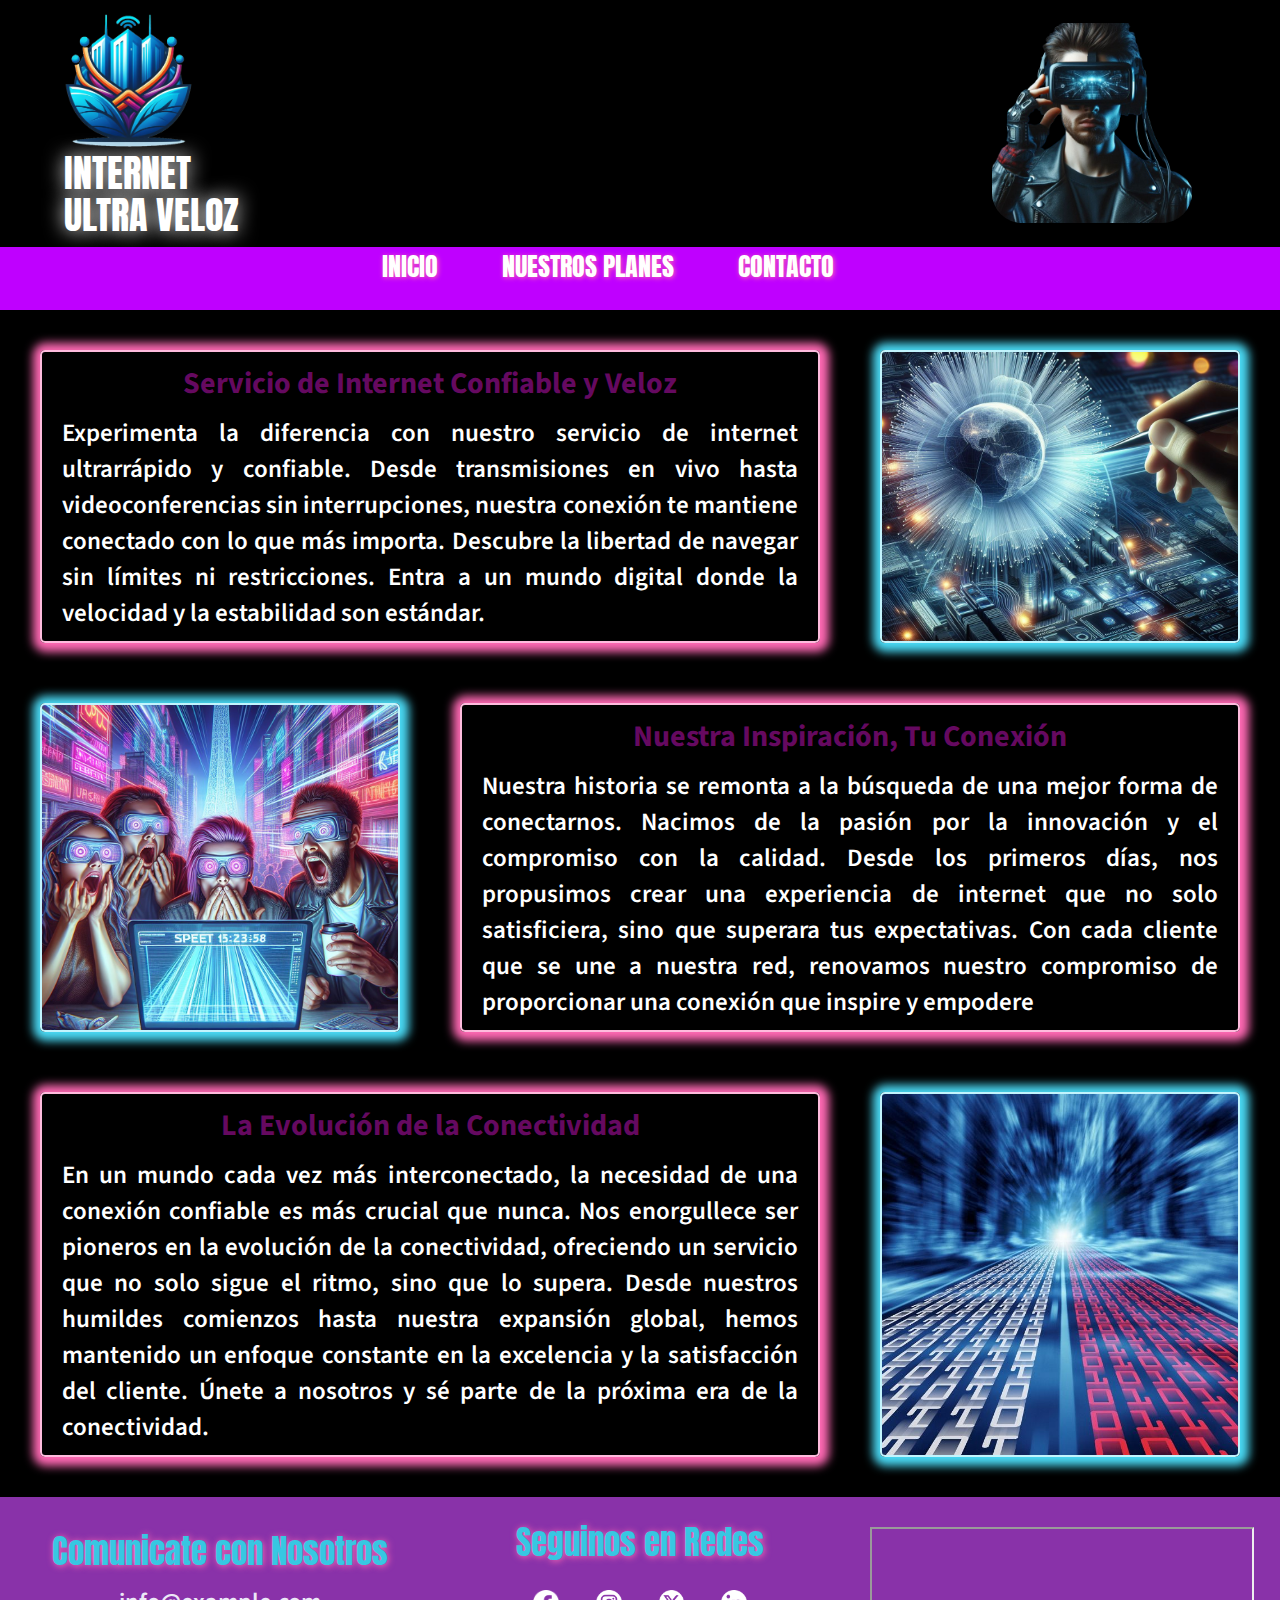
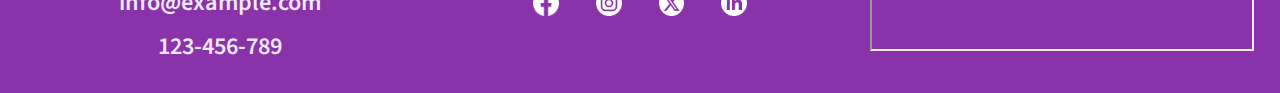
==== commit 9445e0a2: "Add files via upload" ====
--- a/index.html
+++ b/index.html
@@ -3,7 +3,7 @@
 <head>
     <meta charset="UTF-8">
     <meta name="viewport" content="width=device-width, initial-scale=1.0">
-    <link rel="stylesheet" href="css/style.css">
+    <link rel="stylesheet" href="css/style2.css">
     <link rel="icon" href="img/logo.ico">
     <title>ECONNECT</title>
 
@@ -42,59 +42,70 @@
 
     <main>
             <section>
+                <div class="contenedor-grid">  
+                       <div class="card item-1">
+                            <div class="textos source-sans-3">
+                                 <h2>Servicio de Internet Confiable y Veloz</h2>   
+                                 <p>Experimenta la diferencia con nuestro servicio de internet ultrarrápido y confiable. Desde transmisiones en vivo hasta
+                                videoconferencias sin interrupciones, nuestra conexión te mantiene conectado con lo que más importa. Descubre la
+                                libertad de navegar sin límites ni restricciones. Entra a un mundo digital donde la velocidad y la estabilidad son
+                                estándar.</p>   
+                            </div>
+                       </div>
 
-                <article class="flex">
-                    <p class="cajita source-sans-3">Lorem ipsum dolor sit amet consectetur adipisicing elit. Dolores eveniet illum ex neque quibusdam nemo est, sapiente ipsa ab quisquam, itaque maiores aut excepturi repudiandae nobis fuga tempora optio quam?
-                    Suscipit architecto ipsum ducimus dicta mollitia repudiandae sit impedit ut qui? Ducimus officia exercitationem recusandae velit! Nisi, deserunt? Soluta quis natus cupiditate id alias pariatur vitae iste placeat reiciendis sunt!
-                    Nulla adipisci voluptatem quas dolorem commodi optio deserunt animi enim sequi molestiae tempore ratione eum asperiores beatae veniam consequuntur dolorum doloribus, consequatur omnis recusandae fuga. Harum labore corrupti unde minima!</p>
-                    <img src="/img/home_1.jpg" style="float: right; margin-top: 4vh; margin-left: 10vh;">
-                </article>
+                       <div class="card item-2" style="background-image: url(img/home_1.jpg);"></div>
 
+                       <div class="card item-3" style="background-image: url(img/home_2.jpg);"></div>                      
 
+                        <div class="card item-4">
+                            <div class="textos source-sans-3">
+                                 <h2>Nuestra Inspiración, Tu Conexión</h2>
+                                 <p>Nuestra historia se remonta a la búsqueda de una mejor forma de conectarnos. Nacimos de la pasión por la innovación y el
+                                 compromiso con la calidad. Desde los primeros días, nos propusimos crear una experiencia de internet que no solo
+                                 satisficiera, sino que superara tus expectativas. Con cada cliente que se une a nuestra red, renovamos nuestro
+                                 compromiso de proporcionar una conexión que inspire y empodere</p>
+                            </div>
+                        </div>
 
-                <div class="flex-reverso">
-                    <article>
-                        <img src="/img/home_2.jpg" style="float: left; margin-top: 4vh; margin-right: 10vh;">
-                        <p  class="cajita source-sans-3">Lorem ipsum dolor sit amet consectetur adipisicing elit. Dolores eveniet illum ex neque quibusdam nemo est, sapiente ipsa ab quisquam, itaque maiores aut excepturi repudiandae nobis fuga tempora optio quam?
-                        Suscipit architecto ipsum ducimus dicta mollitia repudiandae sit impedit ut qui? Ducimus officia exercitationem recusandae velit! Nisi, deserunt? Soluta quis natus cupiditate id alias pariatur vitae iste placeat reiciendis sunt!
-                        Nulla adipisci voluptatem quas dolorem commodi optio deserunt animi enim sequi molestiae tempore ratione eum asperiores beatae veniam consequuntur dolorum doloribus, consequatur omnis recusandae fuga. Harum labore corrupti unde minima!</p>
-                    </article>
-                </div>
-
-                <article  class="flex">
-                        <p  class="cajita source-sans-3">Lorem ipsum dolor sit amet consectetur adipisicing elit. Dolores eveniet illum ex neque quibusdam nemo est, sapiente ipsa ab quisquam, itaque maiores aut excepturi repudiandae nobis fuga tempora optio quam?
-                        Suscipit architecto ipsum ducimus dicta mollitia repudiandae sit impedit ut qui? Ducimus officia exercitationem recusandae velit! Nisi, deserunt? Soluta quis natus cupiditate id alias pariatur vitae iste placeat reiciendis sunt!
-                        Nulla adipisci voluptatem quas dolorem commodi optio deserunt animi enim sequi molestiae tempore ratione eum asperiores beatae veniam consequuntur dolorum doloribus, consequatur omnis recusandae fuga. Harum labore corrupti unde minima!</p>
-                        <img src="/img/home_3.jpg" style="margin-right: 5vw; margin-top: 8vh">
-                </article>
-
+                        <div class="card item-5">
+                            <div class="textos source-sans-3">
+                                <h2>La Evolución de la Conectividad</h2>
+                                <p>En un mundo cada vez más interconectado, la necesidad de una conexión confiable es más crucial que nunca. Nos
+                                enorgullece ser pioneros en la evolución de la conectividad, ofreciendo un servicio que no solo sigue el ritmo, sino que
+                                lo supera. Desde nuestros humildes comienzos hasta nuestra expansión global, hemos mantenido un enfoque constante en la
+                                excelencia y la satisfacción del cliente. Únete a nosotros y sé parte de la próxima era de la conectividad.</p>
+                            </div>
+                        </div>    
+                        
+                        <div class="card item-6" style="background-image: url(img/home_3.jpg);"></div>
+                </div>    
             </section>
     </main>
 
     <footer>
-        <div class="contacto">
-           
-            <ul>
-                <li><h2 class="anton-regular-footer">Comunicate con Nosotros</h2></li>
-                
-                <li class="source-sans-3-footer"><!-- Email:  --><a href="mailto:info@example.com">info@example.com</a></li>
-                <li class="source-sans-3-footer"><!-- Teléfono:  --><a href="tel:+123456789">123-456-789</a></li>
-            </ul>
-        </div>
-        <div class="redes" align="center">
-            <h2 class="anton-regular-footer">Seguinos en Redes</h2>
-            <a href="https://facebook.com"><img src="img/fb_logo.webp" alt="Facebook"></a>
-            <a href="https://instagram.com/"><img src="img/ig_logo.webp" alt="Instagram"></a>
-            <!-- <br><br> -->
-            <a href="https://x.com/"><img src="img/x_logo.webp" alt="X">
-            <a href="https://linkedin.com/"><img src="img/in_logo.webp" alt="LinkedIn">
-           
-        </div>
-        <div class="mapa">
-            <iframe src="https://www.google.com/maps/embed?pb=!1m18!1m12!1m3!1d104937.0619888282!2d-58.4781034835937!3d-34.7232556!2m3!1f0!2f0!3f0!3m2!1i1024!2i768!4f13.1!3m3!1m2!1s0x95a333e7ab7d6165%3A0xfa90b522a20e3273!2sSanitarios%20El%20Sol!5e0!3m2!1sen!2sar!4v1713818163404!5m2!1sen!2sar" >
+        <div class="contenedor-grid2">
+            <div class="contacto">           
+                <ul>
+                    <li><h2 class="anton-regular-footer">Comunicate con Nosotros</h2></li>                
+                    <li class="source-sans-3-footer"><!-- Email:  --><a href="mailto:info@example.com">info@example.com</a></li>
+                    <li class="source-sans-3-footer"><!-- Teléfono:  --><a href="tel:+123456789">123-456-789</a></li>
+                </ul>
+            </div>
 
-            </iframe>
-            </iframe>
+            <div class="redes">
+                <h2 class="anton-regular-footer">Seguinos en Redes</h2>
+                    <div class="img-redes">
+                        <a href="https://facebook.com"><img src="img/fb_logo.webp" alt="Facebook"></a>
+                        <a href="https://instagram.com/"><img src="img/ig_logo.webp" alt="Instagram"></a>
+                        <a href="https://x.com/"><img src="img/x_logo.webp" alt="X">
+                        <a href="https://linkedin.com/"><img src="img/in_logo.webp" alt="LinkedIn">
+                    </div>
+            </div>
+
+            <div class="mapa">
+                <iframe src="https://www.google.com/maps/embed?pb=!1m18!1m12!1m3!1d104937.0619888282!2d-58.4781034835937!3d-34.7232556!2m3!1f0!2f0!3f0!3m2!1i1024!2i768!4f13.1!3m3!1m2!1s0x95a333e7ab7d6165%3A0xfa90b522a20e3273!2sSanitarios%20El%20Sol!5e0!3m2!1sen!2sar!4v1713818163404!5m2!1sen!2sar" >
+                </iframe>
+            </div>
         </div>
     </footer>
 </body>
--- a/css/style2.css
+++ b/css/style2.css
@@ -0,0 +1,321 @@
+* {
+    margin: 0;
+}
+
+.responsive {
+    width: 100%;
+    height: auto;
+}
+
+:root {
+    font-size: 10px;
+}
+
+article p,h2,li {
+    /* text-align: center; */
+    color: white;
+}
+
+br+p {
+    font-size: 90%; // Controla el font size del texto descriptivo en planes.html.
+}
+
+
+/*HEADER*//*HEADER*//*HEADER*//*HEADER*//*HEADER*//*HEADER*//*HEADER*//*HEADER*//*HEADER*//*HEADER*/
+header {
+    background-color: black;
+    color: white;
+}
+
+ .encabezado {
+    display: flex;
+    align-items: center;
+    justify-content: center;
+} 
+
+ .logo-y-titulo {
+    display: flex;
+    flex-direction: column;
+    align-items: flex-start;
+    padding: 10px 0px 10px 30px;
+} 
+
+.img_hombre {
+    display: flex;
+    flex-direction: column;
+    align-items: flex-start;
+    padding: 10px 30px 10px 0px;
+}
+
+.img_hombre img {
+    margin-left: 55%;
+    border-radius: 30px;
+    width: 40%;
+}
+
+.logo img {
+    width: 20%;
+}
+
+.frase1 h2 {
+    line-height: 1.1;
+    font-size: 3vw;
+    color: white;
+    text-shadow: 0 0 20px rgb(255, 255, 255);
+}
+
+.anton-regular {
+    font-family: "Anton", sans-serif;
+    font-weight: 400;
+    font-style: normal;
+}
+/*FIN HEADER*//*FIN HEADER*//*FIN HEADER*//*FIN HEADER*//*FIN HEADER*//*FIN HEADER*//*FIN HEADER*/
+
+/*NAV*/ /*NAV*/ /*NAV*/ /*NAV*/ /*NAV*/ /*NAV*/ /*NAV*/ /*NAV*/ /*NAV*/ /*NAV*/ /*NAV*/ /*NAV*/ 
+nav a {
+    color: rgb(255, 255, 255);
+    font-family: Verdana, Geneva, Tahoma, sans-serif;
+    text-decoration: none;
+    font-size: 2vw;
+    padding-right: 5%;
+}
+
+nav a:hover {
+    color: rgb(56, 3, 73);
+}
+
+.contenedor_nav {
+    background-color: #bf00ff;
+    height: 7vh;
+    display: flex;
+    justify-content: center;
+    position: sticky;
+    text-shadow: 1px 1px 5px hotpink;
+}
+/*FIN NAV*/ /*FIN NAV*/ /*FIN NAV*/ /*FIN NAV*/ /*FIN NAV*/ /*FIN NAV*/ /*FIN NAV*/ /*FIN NAV*/
+
+
+/*GRID EN BODY>MAIN*/ /*GRID EN BODY>MAIN*/ /*GRID EN BODY>MAIN*/ /*GRID EN BODY>MAIN*/
+.fondo {
+    /* background-image: url(/img/homepage.jpg); */
+    background-color: black;
+    position: relative;
+    background-size: cover;
+    background-repeat: no-repeat;
+}
+
+.contenedor-grid { /*contenedor padre*/
+    display: grid;
+    grid-template-columns: repeat(3, 1fr);
+    gap: 2rem;
+    padding: 2rem;
+    /* column-gap: 10px;
+    row-gap: 20px;
+    column-gap: 100px; */
+}
+
+.card {
+    padding: 1rem 2rem 1rem 2rem;
+    margin: 2rem;
+    text-align: center;    
+    border-radius: 0.5em;    
+    opacity: 1;
+}
+
+.card.item-1, .card.item-4, .card.item-5 {
+    box-shadow: 1px 1px 10px 8px hotpink;
+    border: 2px solid rgb(254, 187, 221);
+}
+
+.card.item-2, .card.item-3, .card.item-6 {
+    box-shadow: 1px 1px 10px 8px #49D9F4;
+    border: 2px solid #c2f4fd;
+}
+
+.item-1, .item-5{
+        grid-column-start: 1;
+        grid-column-end: 3;
+}
+
+.item-4 {
+    grid-column-start: 2;
+    grid-column-end: 4;
+}
+
+.textos p{
+    color: white;
+    font-size: 2.5rem;
+    text-align: justify;
+}
+
+.textos h2 {
+    color:rgba(135, 12, 129, 0.767);;
+    font-size: 3rem;
+    text-align: center;
+    padding: 0 0 1rem 0;
+}
+
+.source-sans-3 {
+    font-family: "Source Sans 3", sans-serif;
+    font-optical-sizing: auto;
+    font-weight: 600; // <weight>: Use a value from 200 to 900;
+    font-style: normal;
+}
+
+.card.item-2, .card.item-3, .card.item-6 {
+    background-size: cover;
+    background-position: center;
+    background-repeat: no-repeat;
+}
+/*FIN GRID EN BODY>MAIN*/ /*FIN GRID EN BODY>MAIN*/ /*FIN GRID EN BODY>MAIN*/ /*FIN GRID EN BODY>MAIN*/
+
+
+/*FOOTER*/ /*FOOTER*/ /*FOOTER*/ /*FOOTER*/ /*FOOTER*/ /*FOOTER*//*FOOTER*/ /*FOOTER*/
+footer {
+    background-color: #8932a9; 
+    color: white;
+    font-size: 3.2vh;
+}
+
+.contenedor-grid2 { /*contenedor padre*/
+    display: grid; 
+    grid-template-columns: repeat(3, 1fr);
+    gap: 2rem;
+    padding: 2rem;
+}
+
+footer a:link {
+    color: #ECE8F7;
+    text-decoration: none;
+    /* text-shadow: 1px 1px 5px #49D9F4; */
+}
+
+footer a:hover {
+    /* color: rgb(56, 3, 73); */
+    text-shadow: 1px 1px 8px #49D9F4;
+    font-size: 3vh;
+}
+
+.contacto ul, .redes h2 {
+    list-style: none;
+    margin: 0;
+    padding: 0;
+    text-align: center;
+}
+
+.contacto li {
+    margin: 1vh 0; 
+    /* margin-bottom: 10px; */    
+}
+
+.img-redes {
+    display: flex;
+    justify-content: center;
+    gap: 1rem;
+    padding: 1rem;
+}
+
+.redes img {
+    margin: 1.5vh;
+    width: 2vw;
+}
+
+.redes a:link, a:visited, a:active {
+    text-decoration: none;
+}
+
+.redes img:hover {
+    /* color: rgb(56, 3, 73); */
+    filter: drop-shadow(1px 1px 7px #49D9F4);
+    /* width: 30px; */
+}
+
+.mapa {
+    position: relative;
+    padding-bottom: 30%;
+    margin: 1rem;
+}
+
+.mapa iframe {
+    position: absolute;
+    top: 10;
+    left: 10;
+    width: 100%;
+    height: 100%;
+}
+
+.anton-regular-footer {
+    font-family: "Anton", sans-serif;
+    color: #37c7e2; //  #93EDF8; #49D9F4; #6BE9F8; C3F2FA; 
+    font-weight: 400;
+    font-size: 3.7vh;
+    font-style: normal;
+    text-shadow: 1px 1px 7px hotpink;
+}
+
+.source-sans-3-footer {
+    font-family: "Source Sans 3", sans-serif;
+    font-optical-sizing: auto;
+    font-weight: 600; // <weight>: Use a value from 200 to 900;
+    font-style: normal;
+    font-size: 2.7vh;
+}
+/*FIN FOOTER*/ /*FIN FOOTER*/ /*FIN FOOTER*/ /*FIN FOOTER*//*FIN FOOTER*/ /*FIN FOOTER*/
+
+
+/*PLANES*/ /*PLANES*/ /*PLANES*/ /*PLANES*/ /*PLANES*/ /*PLANES*/ /*PLANES*/ /*PLANES*/
+.cajita {
+    display: inline-block;
+    width: 55vw;
+    margin: 30px;
+    background-color: rgba(0, 0, 0, 0.8);
+    /* Color de fondo con valor alpha para la transparencia */
+    border: 2px solid hotpink;
+    box-shadow: 1px 1px 10px 8px hotpink;
+    border-radius: 0.5em;
+    padding: 20px;
+    opacity: 1;
+    /* Opacidad de la letra */
+    font-size: 200%;
+}
+.flex {
+    display: flex;
+    justify-content: space-evenly;
+    /* align-items: flex-end; */
+}
+.flex-reverso {
+    /*Para orientar elementos a la izquierda*/
+    display: flex;
+    flex-direction: row-reverse;
+}
+
+.boton-pedilo{
+    display: flex;
+    justify-content: center;   
+    flex-direction: column-reverse;
+}
+
+.boton-pedilo button {
+    width: 100%; 
+    height: 5rem;
+    background-color: #8932a9;
+    color: #fff;
+    border: none;
+    border-radius: 5px;
+    cursor: pointer;
+    transition: background-color 0.3s ease;
+    font-family: Arial, Helvetica, sans-serif; 
+    font-size: 2.5rem; 
+}
+
+input[type="submit"]:hover,
+button:hover {
+    background-color: #ea61d1;
+}
+
+.fin-texto{
+    padding: 0 0 2rem 0rem;
+}
+.fin-texto2{
+    padding: 0 0 4.4rem 0rem;
+}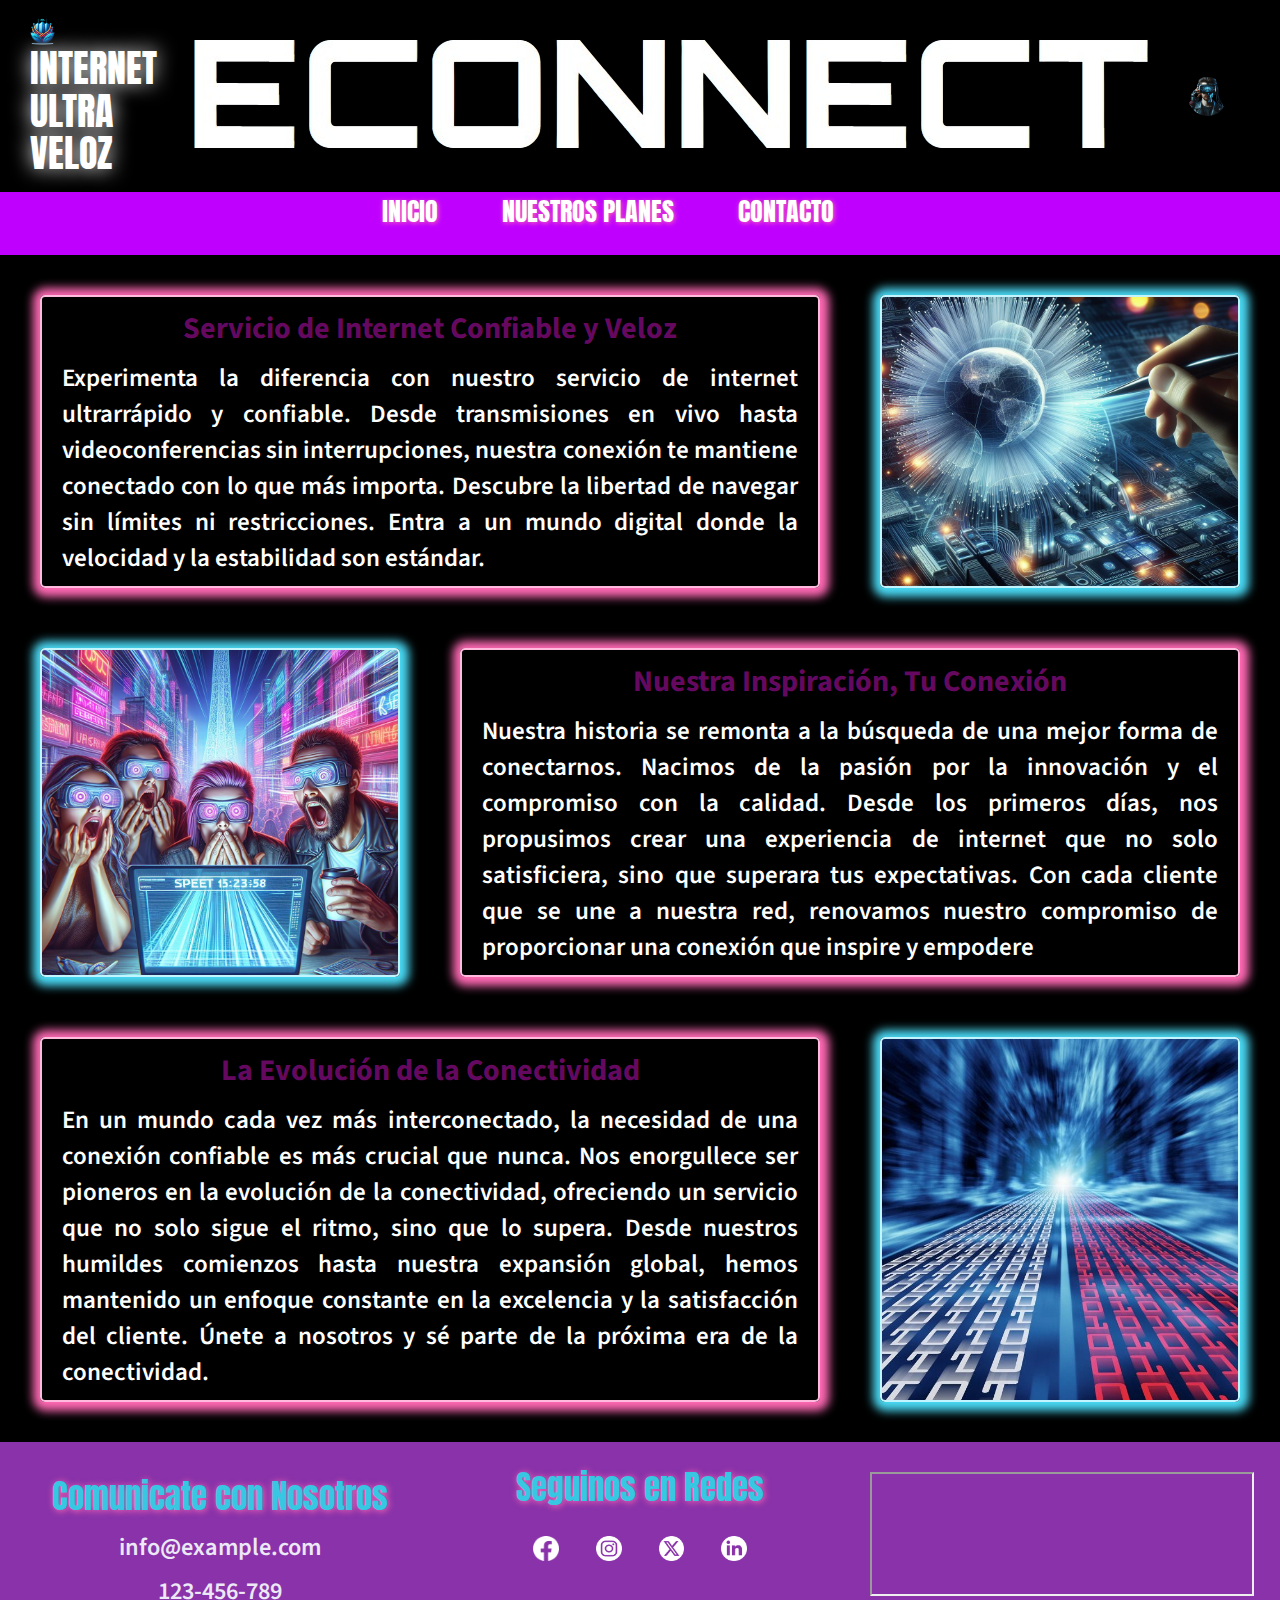
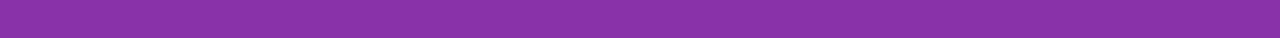
==== commit ec13fb30: "Add files via upload" ====
--- a/index.html
+++ b/index.html
@@ -24,6 +24,7 @@
                     <h2 class="anton-regular">INTERNET<br> ULTRA VELOZ</h2>
                 </div>
             </div>
+                <div class="econnect"> <img src="img/ECONNECT.png" id="econnectLOGO"> </div>
 
             <div class="img_hombre">
                 <img src="img/hombre_cyberpunk2.png" alt="Hombre navegando en internet.">
@@ -108,5 +109,6 @@
             </div>
         </div>
     </footer>
+    <script src="js/main.js"></script>
 </body>
 </html>--- a/css/style2.css
+++ b/css/style2.css
@@ -48,9 +48,9 @@
 }
 
 .img_hombre img {
-    margin-left: 55%;
+    margin-left: 5%;
     border-radius: 30px;
-    width: 40%;
+    width: 60%;
 }
 
 .logo img {
